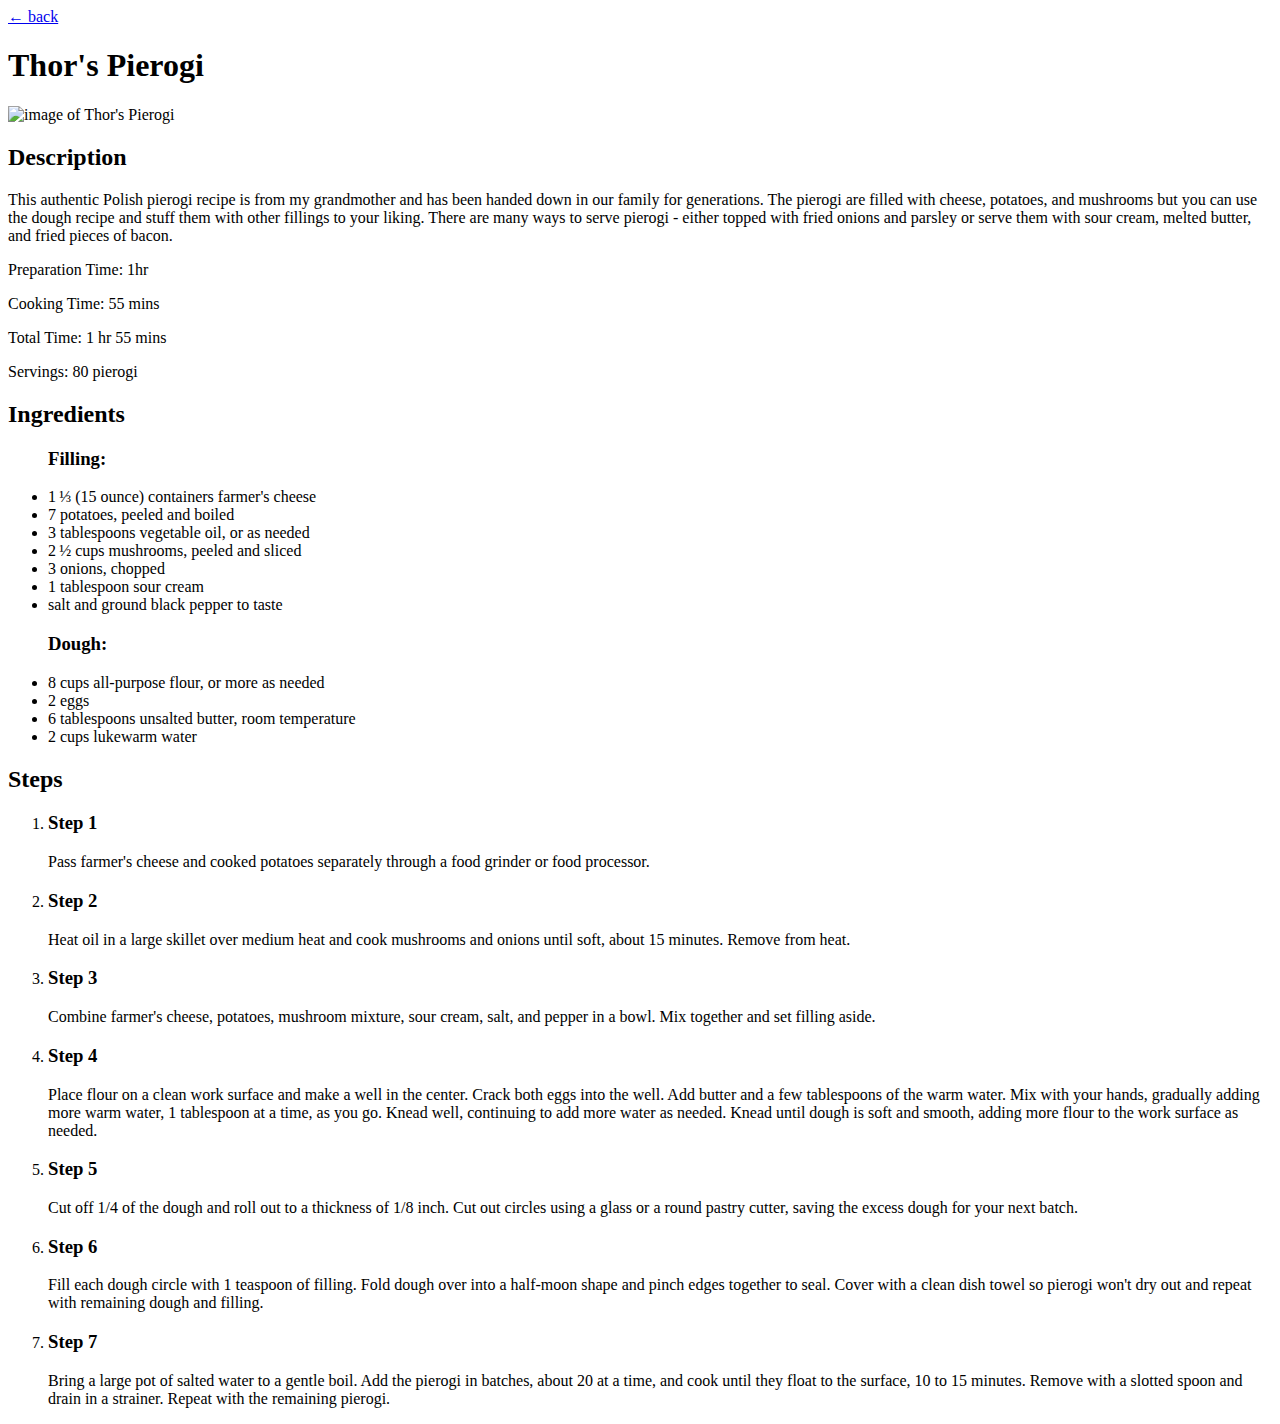
==== recipes/pierogi.html @ 89344823 "added pierogi's recipe html file and content + added link to the main page menu" ====
<!DOCTYPE>
<html lang="en">
    <head>
        <meta charset="utf-8">
        <title>Odin Recipes : Pierogi</title>
    </head>

    <body>
        <header>    
            <p><a href="../index.html">← back</a></p>
        </header>
        <article>
            <section>
                <h1>Thor's Pierogi</h1>
                <img src="https://imagesvc.meredithcorp.io/v3/mm/image?url=https%3A%2F%2Fimages.media-allrecipes.com%2Fuserphotos%2F5068160.jpg&w=272&h=272&c=sc&poi=face&q=85" alt="image of Thor's Pierogi">
                <h2>Description</h2>
                <p>This authentic Polish pierogi recipe is from my grandmother and has been handed down in our family for generations. The pierogi are filled with cheese, potatoes, and mushrooms but you can use the dough recipe and stuff them with other fillings to your liking. There are many ways to serve pierogi - either topped with fried onions and parsley or serve them with sour cream, melted butter, and fried pieces of bacon.</p>
                <p>Preparation Time: 1hr</p>
                <p>Cooking Time: 55 mins</p>
                <p>Total Time: 1 hr 55 mins</p>
                <p>Servings: 80 pierogi</p>
            </section>
            <section>
                <h2>Ingredients</h2>
                <ul>
                    <h3>Filling:</h3>
                    <li>1 ⅓ (15 ounce) containers farmer's cheese</li>
                    <li>7 potatoes, peeled and boiled</li>
                    <li>3 tablespoons vegetable oil, or as needed</li>
                    <li>2 ½ cups mushrooms, peeled and sliced</li>
                    <li>3 onions, chopped</li>
                    <li>1 tablespoon sour cream</li>
                    <li>salt and ground black pepper to taste</li>
                </ul>
                <ul>
                    <h3>Dough:</h3>
                    <li>8 cups all-purpose flour, or more as needed</li>
                    <li>2 eggs</li>
                    <li>6 tablespoons unsalted butter, room temperature</li>
                    <li>2 cups lukewarm water</li>
                </ul>
            </section>
            <section>
                <h2>Steps</h2>
                <ol>
                    <li>
                        <h3>Step 1</h3>
                        <p>Pass farmer's cheese and cooked potatoes separately through a food grinder or food processor.</p>
                    </li>
                    <li>
                        <h3>Step 2</h3>
                        <p>Heat oil in a large skillet over medium heat and cook mushrooms and onions until soft, about 15 minutes. Remove from heat.</p>
                    </li>
                    <li>
                        <h3>Step 3</h3>
                        <p>Combine farmer's cheese, potatoes, mushroom mixture, sour cream, salt, and pepper in a bowl. Mix together and set filling aside.</p>
                    </li>
                    <li>
                        <h3>Step 4</h3>
                        <p>Place flour on a clean work surface and make a well in the center. Crack both eggs into the well. Add butter and a few tablespoons of the warm water. Mix with your hands, gradually adding more warm water, 1 tablespoon at a time, as you go. Knead well, continuing to add more water as needed. Knead until dough is soft and smooth, adding more flour to the work surface as needed.</p>
                    </li>
                    <li>
                        <h3>Step 5</h3>
                        <p>Cut off 1/4 of the dough and roll out to a thickness of 1/8 inch. Cut out circles using a glass or a round pastry cutter, saving the excess dough for your next batch.</p>
                    </li>
                    <li>
                        <h3>Step 6</h3>
                        <p>Fill each dough circle with 1 teaspoon of filling. Fold dough over into a half-moon shape and pinch edges together to seal. Cover with a clean dish towel so pierogi won't dry out and repeat with remaining dough and filling.</p>
                    </li>
                    <li>
                        <h3>Step 7</h3>
                        <p>Bring a large pot of salted water to a gentle boil. Add the pierogi in batches, about 20 at a time, and cook until they float to the surface, 10 to 15 minutes. Remove with a slotted spoon and drain in a strainer. Repeat with the remaining pierogi.</p>
                    </li>
                </ol>
            </section>
            <section></section>
            <section></section>
        </article>        
    </body>
</html>
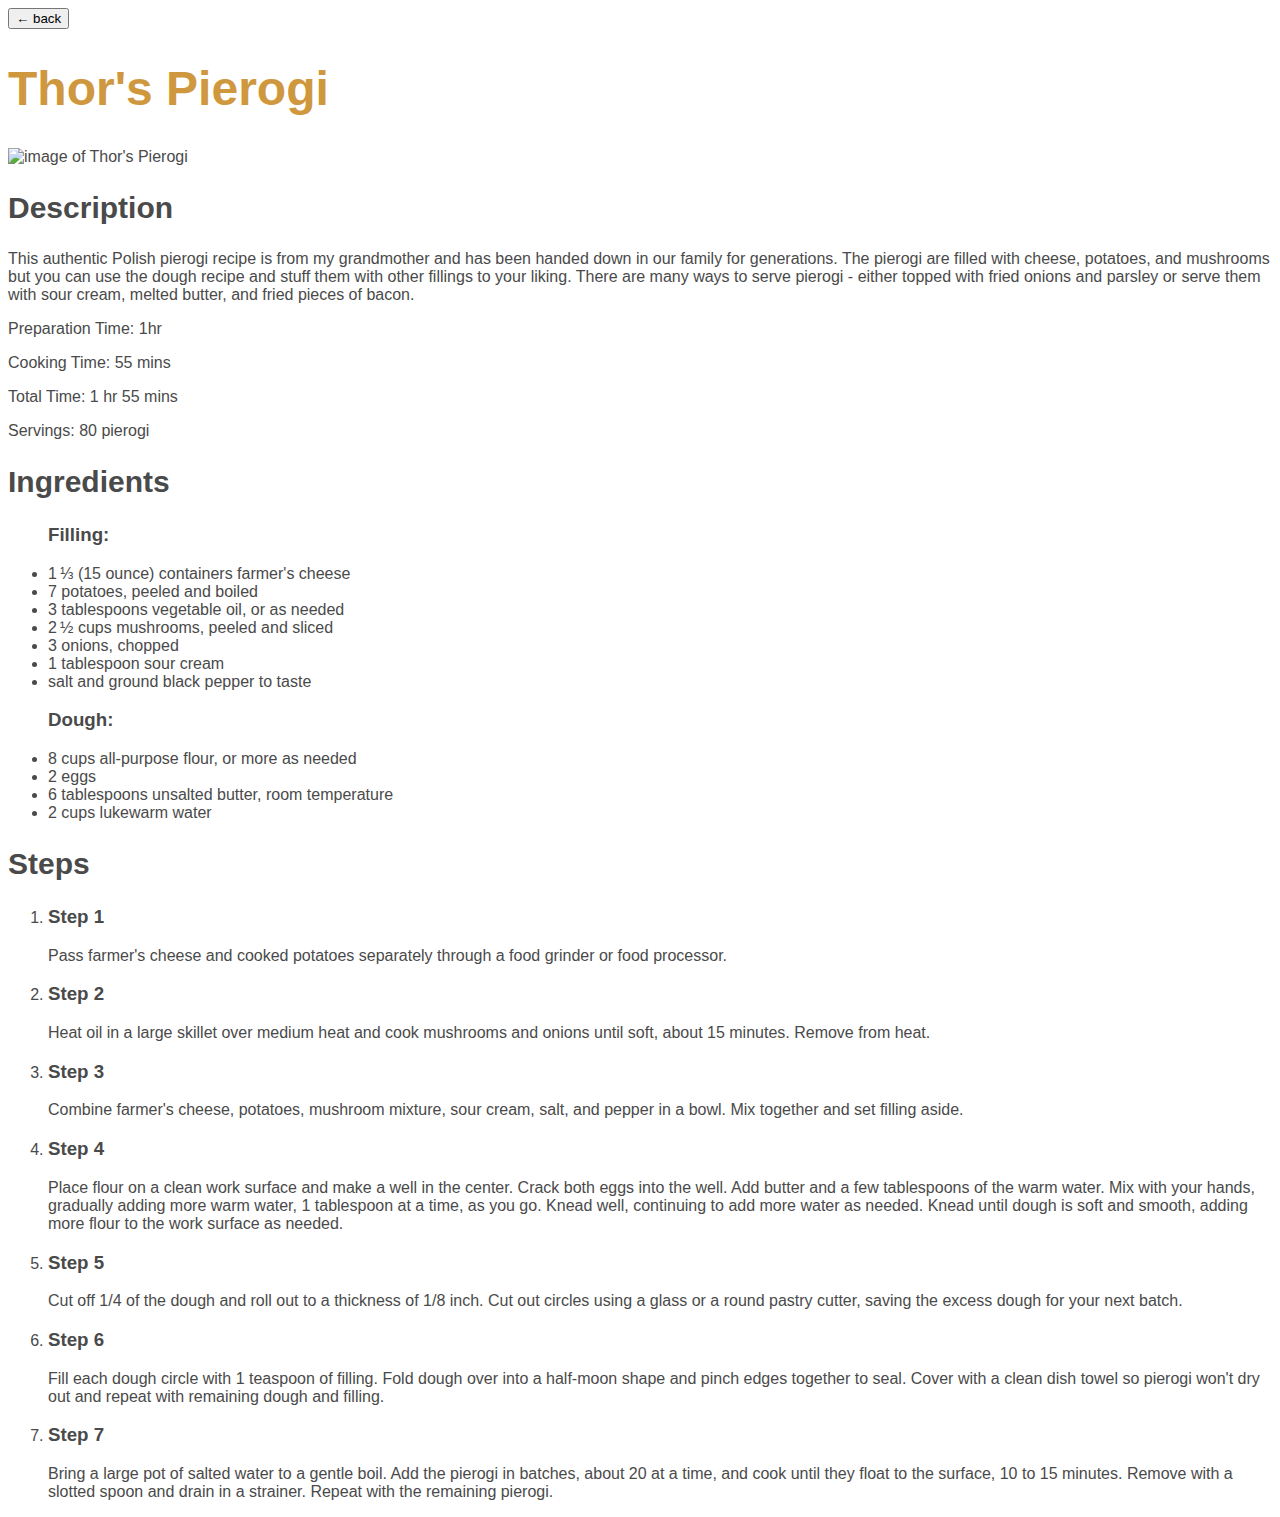
==== commit cc22053a: "replaced old "back" link with a button" ====
--- a/recipes/pierogi.html
+++ b/recipes/pierogi.html
@@ -3,12 +3,12 @@
     <head>
         <meta charset="utf-8">
         <title>Odin Recipes : Pierogi</title>
+        <link rel="stylesheet" href="../style.css">
     </head>
 
     <body>
         <header>    
-            <p><a href="../index.html">← back</a></p>
-        </header>
+            <a href="../index.html"><button class="back-btn" type="button">← back</button></a>        </header>
         <article>
             <section>
                 <h1>Thor's Pierogi</h1>
@@ -73,8 +73,6 @@
                     </li>
                 </ol>
             </section>
-            <section></section>
-            <section></section>
         </article>        
     </body>
 </html>--- a/style.css
+++ b/style.css
@@ -0,0 +1,30 @@
+:root {
+    --bg-color: hsl(0, 0%, 100%);
+    --accent-color: hsl(37, 60%, 53%);
+    --subtitle-color: hsl(0,0%,29%);
+    --text-color: hsl(0, 0%, 29%);
+}
+
+body {
+    font-family: Arial, sans-serif;
+    background-color: var(--bg-color, hsl(0, 0%, 100%));
+    color: var(--text-color, #4a4a4a);
+}
+
+h1 {
+    font-size: 48px;
+    font-family: Helvetica, sans-serif;
+    font-weight: 800;
+    color: var(--accent-color, #cf983f);
+}
+
+h2 {
+    font-size: 30px;
+    color: var(--subtitle-color,#4a4a4a);
+    font-family: Helvetica, sans-serif;
+}
+
+a {
+    color: var(--accent-color)
+}
+
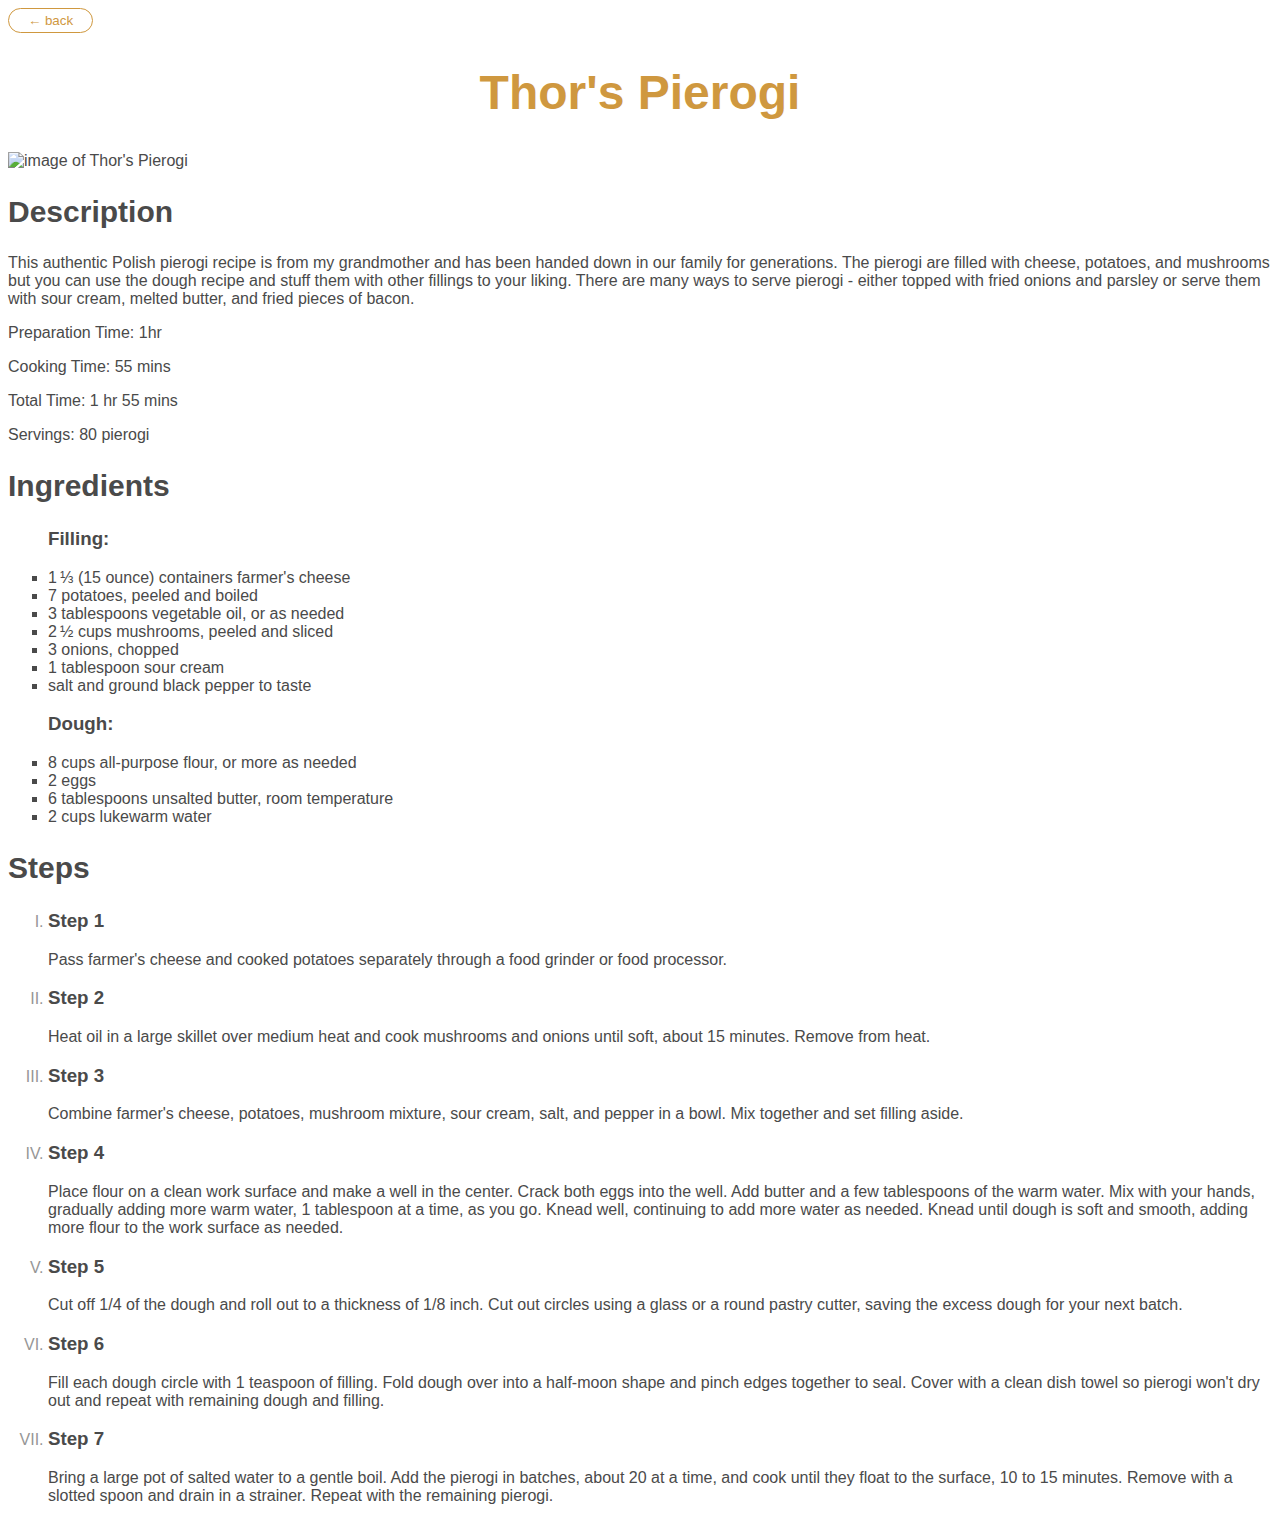
==== commit f80ee63a: "added styles" ====
--- a/recipes/pierogi.html
+++ b/recipes/pierogi.html
@@ -12,7 +12,7 @@
         <article>
             <section>
                 <h1>Thor's Pierogi</h1>
-                <img src="https://imagesvc.meredithcorp.io/v3/mm/image?url=https%3A%2F%2Fimages.media-allrecipes.com%2Fuserphotos%2F5068160.jpg&w=272&h=272&c=sc&poi=face&q=85" alt="image of Thor's Pierogi">
+                <img class="top-img" src="https://imagesvc.meredithcorp.io/v3/mm/image?url=https%3A%2F%2Fimages.media-allrecipes.com%2Fuserphotos%2F5068160.jpg&w=272&h=272&c=sc&poi=face&q=85" alt="image of Thor's Pierogi">
                 <h2>Description</h2>
                 <p>This authentic Polish pierogi recipe is from my grandmother and has been handed down in our family for generations. The pierogi are filled with cheese, potatoes, and mushrooms but you can use the dough recipe and stuff them with other fillings to your liking. There are many ways to serve pierogi - either topped with fried onions and parsley or serve them with sour cream, melted butter, and fried pieces of bacon.</p>
                 <p>Preparation Time: 1hr</p>
--- a/style.css
+++ b/style.css
@@ -3,6 +3,7 @@
     --accent-color: hsl(37, 60%, 53%);
     --subtitle-color: hsl(0,0%,29%);
     --text-color: hsl(0, 0%, 29%);
+    --text-light-color: hsl(0, 0%, 59%);
 }
 
 body {
@@ -10,12 +11,25 @@
     background-color: var(--bg-color, hsl(0, 0%, 100%));
     color: var(--text-color, #4a4a4a);
 }
+ul {
+    list-style-type: square;
+}
+
+ol {
+    list-style-type: upper-roman;
+    color: var(--text-light-color);
+}
+
+nav ul {
+    list-style: none;
+}
 
 h1 {
     font-size: 48px;
     font-family: Helvetica, sans-serif;
     font-weight: 800;
     color: var(--accent-color, #cf983f);
+    text-align: center;
 }
 
 h2 {
@@ -24,7 +38,30 @@
     font-family: Helvetica, sans-serif;
 }
 
+h3 {
+    color: var(--subtitle-color);
+}
+
+p {
+    color: var(--text-color);
+}
+
 a {
     color: var(--accent-color)
 }
 
+
+button {
+    background-color: var(--bg-color);
+    border: solid 1px var(--accent-color);
+    color: var(--accent-color);
+    border-radius: 20px;
+    height: 25px;
+    width:85px;
+}
+
+button:hover {
+    background-color: var(--accent-color);
+    color: var(--bg-color);
+}
+
